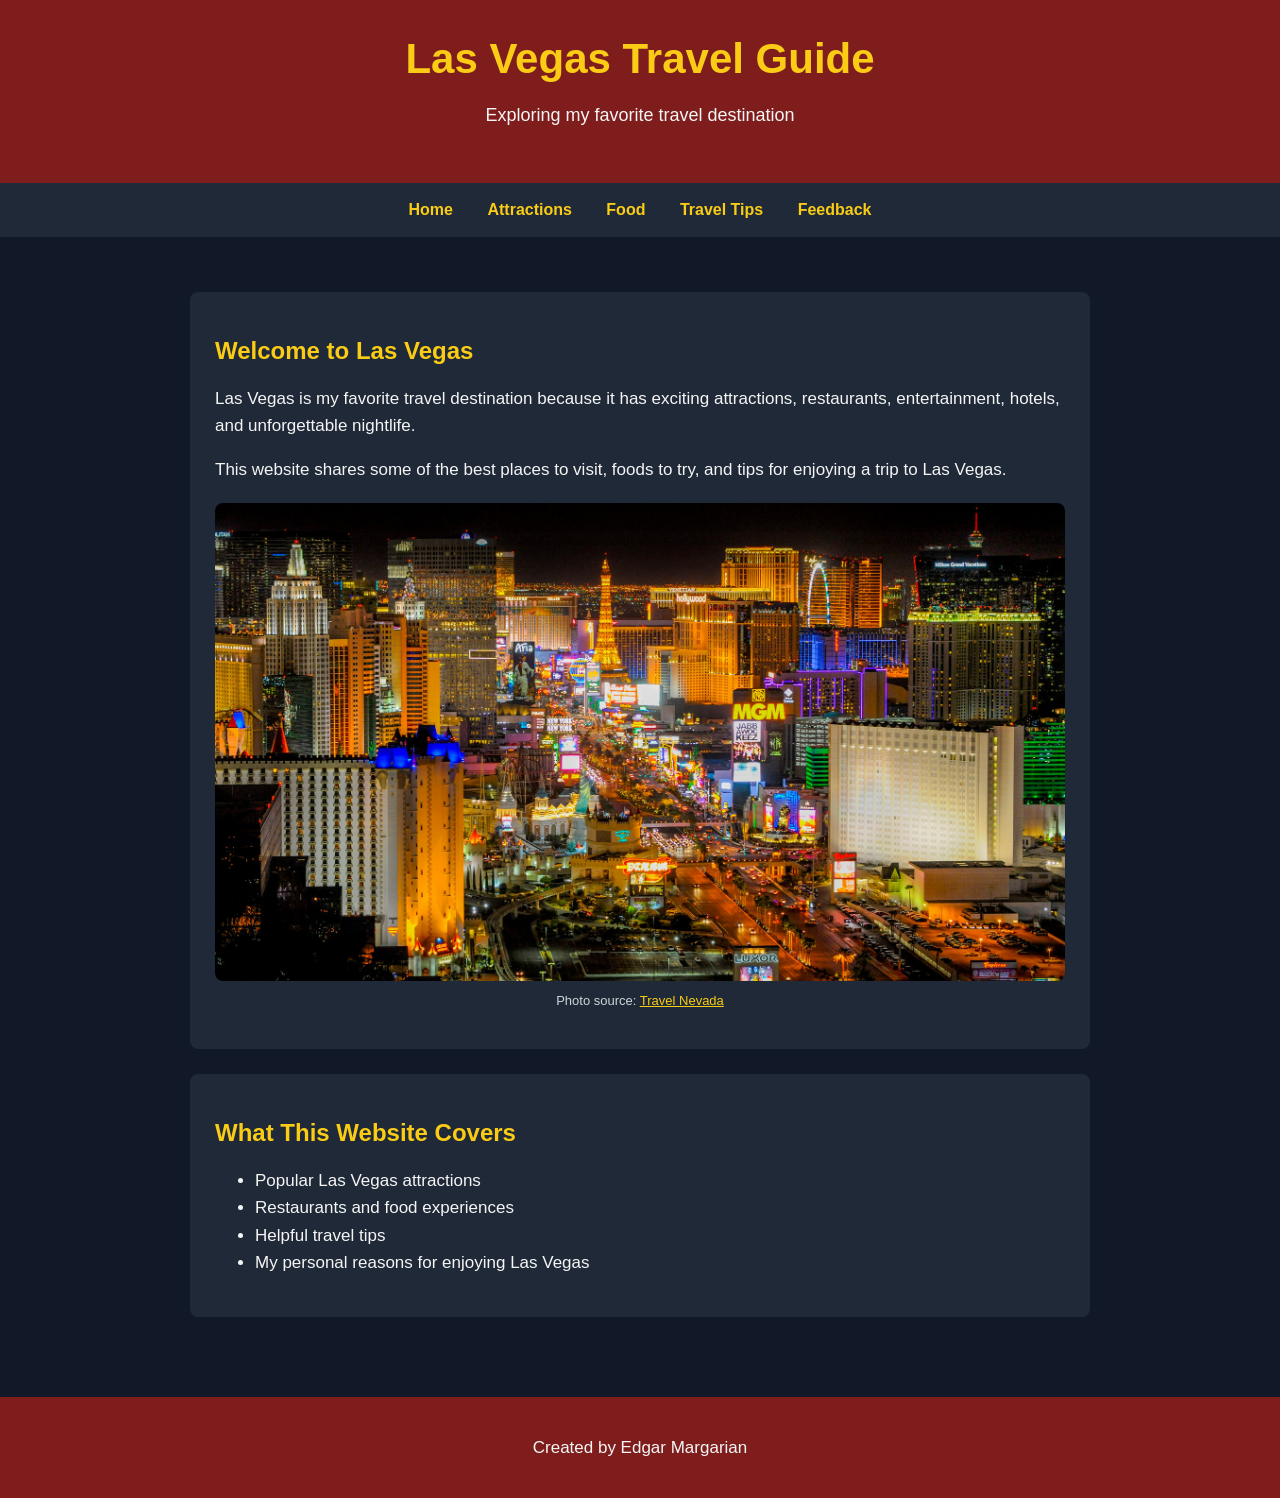
==== proj1/index.html @ 3da53ade "Add files via upload" ====
<!DOCTYPE html>
<html lang="en">

<head>
    <meta charset="UTF-8">
    <meta name="description" content="A personal website about Las Vegas">
    <title>Las Vegas Travel Guide</title>
    <link rel="stylesheet" href="style.css">
</head>

<body>

    <header>
        <h1>Las Vegas Travel Guide</h1>
        <p>Exploring my favorite travel destination</p>
    </header>

    <nav>
        <a href="index.html">Home</a>
        <a href="attractions.html">Attractions</a>
        <a href="food.html">Food</a>
        <a href="travel-tips.html">Travel Tips</a>
        <a href="feedback.html">Feedback</a>
    </nav>

    <main>
        <section>
            <h2>Welcome to Las Vegas</h2>

            <p>
                Las Vegas is my favorite travel destination because it has
                exciting attractions, restaurants, entertainment, hotels,
                and unforgettable nightlife.
            </p>

            <p>
                This website shares some of the best places to visit,
                foods to try, and tips for enjoying a trip to Las Vegas.
            </p>

            <img src="images/vegas_strip.jpg"
                 alt="The Las Vegas Strip at night">

            <p class="image-credit">
                Photo source:
                <a href="https://travelnevada.com/tours-cruises/las-vegas-strip-scenic-byway/"
                   target="_blank"
                   title="View the photo source">
                    Travel Nevada
                </a>
            </p>
        </section>

        <section>
            <h2>What This Website Covers</h2>

            <ul>
                <li>Popular Las Vegas attractions</li>
                <li>Restaurants and food experiences</li>
                <li>Helpful travel tips</li>
                <li>My personal reasons for enjoying Las Vegas</li>
            </ul>
        </section>
    </main>

    <footer>
        <p>Created by Edgar Margarian</p>
    </footer>

</body>

</html>
---- proj1/style.css ----
/* General page styling */
body {
    background-color: #111827;
    color: #f5f5f5;
    font-family: Arial, sans-serif;
    margin: 0;
}

/* Website heading area */
header {
    background-color: #7f1d1d;
    padding: 35px;
    text-align: center;
}

header h1 {
    color: #facc15;
    font-size: 42px;
    margin: 0;
}

header p {
    font-size: 18px;
}

/* Navigation menu */
nav {
    background-color: #1f2937;
    padding: 18px;
    text-align: center;
}

nav a {
    color: #facc15;
    margin: 0 15px;
    text-decoration: none;
    font-weight: bold;
}

nav a:hover {
    color: #ffffff;
    text-decoration: underline;
}

/* Main page content */
main {
    max-width: 900px;
    margin: 30px auto;
    padding: 25px;
}

section {
    background-color: #1f2937;
    margin-bottom: 25px;
    padding: 25px;
    border-radius: 8px;
}

h2 {
    color: #facc15;
}

p,
li {
    font-size: 17px;
    line-height: 1.6;
}

/* Website image */
main img {
    display: block;
    width: 100%;
    max-width: 850px;
    margin: 20px auto;
    border-radius: 8px;
}

/* Image credit */
.image-credit {
    color: #d1d5db;
    font-size: 13px;
    text-align: center;
    margin-top: -10px;
}

.image-credit a {
    color: #facc15;
}

/* Feedback form */
form {
    background-color: #374151;
    padding: 25px;
    border-radius: 8px;
}

label {
    display: block;
    margin-top: 15px;
    color: #facc15;
    font-weight: bold;
}

input,
textarea {
    box-sizing: border-box;
    display: block;
    width: 100%;
    max-width: 600px;
    margin-top: 6px;
    padding: 10px;
    border: 1px solid #9ca3af;
    border-radius: 4px;
    font-family: Arial, sans-serif;
    font-size: 16px;
}

textarea {
    resize: vertical;
}

button {
    background-color: #facc15;
    color: #111827;
    margin-top: 20px;
    padding: 12px 20px;
    border: none;
    border-radius: 4px;
    font-weight: bold;
    font-size: 16px;
    cursor: pointer;
}

button:hover {
    background-color: #ffffff;
}

/* Bottom of the page */
footer {
    background-color: #7f1d1d;
    padding: 20px;
    text-align: center;
}
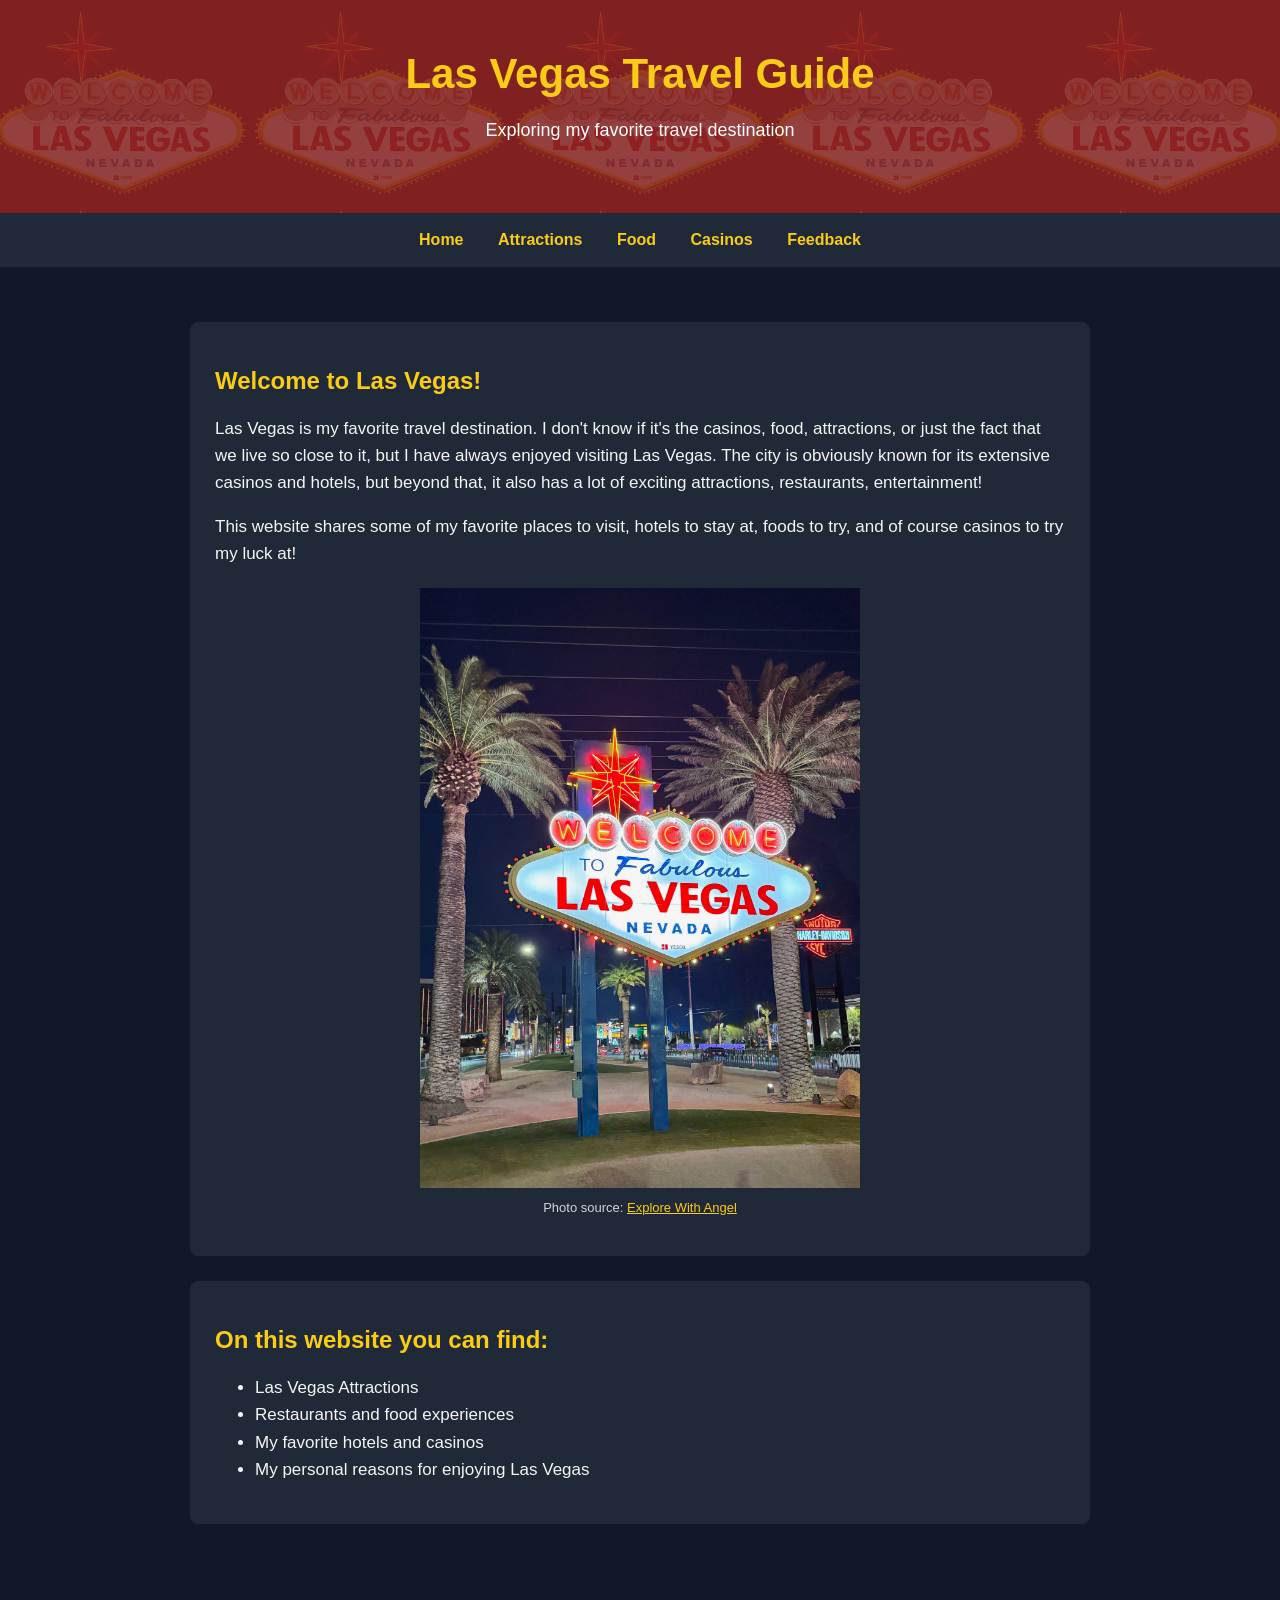
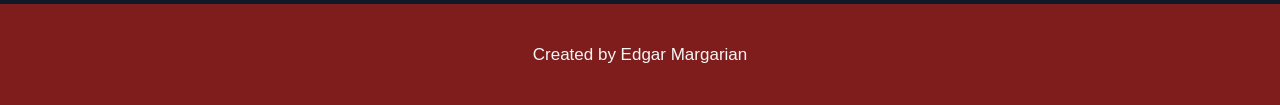
==== commit 1aad454d: "updated files" ====
--- a/proj1/index.html
+++ b/proj1/index.html
@@ -19,45 +19,48 @@
         <a href="index.html">Home</a>
         <a href="attractions.html">Attractions</a>
         <a href="food.html">Food</a>
-        <a href="travel-tips.html">Travel Tips</a>
+        <a href="casinos.html">Casinos</a>
         <a href="feedback.html">Feedback</a>
     </nav>
 
     <main>
         <section>
-            <h2>Welcome to Las Vegas</h2>
+            <h2>Welcome to Las Vegas!</h2>
 
             <p>
-                Las Vegas is my favorite travel destination because it has
-                exciting attractions, restaurants, entertainment, hotels,
-                and unforgettable nightlife.
+                Las Vegas is my favorite travel destination. I don't know if
+                it's the casinos, food, attractions, or just the fact that we
+                live so close to it, but I have always enjoyed visiting Las Vegas.
+                The city is obviously known for its extensive casinos and hotels,
+                but beyond that, it also has a lot of exciting attractions,
+                restaurants, entertainment!
             </p>
 
             <p>
-                This website shares some of the best places to visit,
-                foods to try, and tips for enjoying a trip to Las Vegas.
+                This website shares some of my favorite places to visit, hotels
+                to stay at, foods to try, and of course casinos to try my luck at!
             </p>
 
-            <img src="images/vegas_strip.jpg"
-                 alt="The Las Vegas Strip at night">
+            <img src="images/welcome.jpg"
+                 alt="The Welcome to Fabulous Las Vegas sign at night">
 
             <p class="image-credit">
                 Photo source:
-                <a href="https://travelnevada.com/tours-cruises/las-vegas-strip-scenic-byway/"
+                <a href="https://explorewithangel.com/viva-las-vegas-your-guide-to-the-city-of-lights-and-adventure/"
                    target="_blank"
                    title="View the photo source">
-                    Travel Nevada
+                    Explore With Angel
                 </a>
             </p>
         </section>
 
         <section>
-            <h2>What This Website Covers</h2>
+            <h2>On this website you can find:</h2>
 
             <ul>
-                <li>Popular Las Vegas attractions</li>
+                <li>Las Vegas Attractions</li>
                 <li>Restaurants and food experiences</li>
-                <li>Helpful travel tips</li>
+                <li>My favorite hotels and casinos</li>
                 <li>My personal reasons for enjoying Las Vegas</li>
             </ul>
         </section>
--- a/proj1/style.css
+++ b/proj1/style.css
@@ -6,11 +6,33 @@
     margin: 0;
 }
 
-/* Website heading area */
+/* Header with repeated faded Las Vegas sign background */
 header {
+    position: relative;
+    isolation: isolate;
+    overflow: hidden;
     background-color: #7f1d1d;
-    padding: 35px;
+    padding: 50px 35px;
     text-align: center;
+}
+
+header::before {
+    content: "";
+    position: absolute;
+    z-index: 0;
+    inset: 0;
+    background-image: url("images/las-vegas-sign.jpg");
+    background-repeat: repeat;
+    background-position: center;
+    background-size: 260px auto;
+    opacity: 0.22;
+    mix-blend-mode: screen;
+}
+
+header h1,
+header p {
+    position: relative;
+    z-index: 1;
 }
 
 header h1 {
@@ -20,6 +42,7 @@
 }
 
 header p {
+    color: #ffffff;
     font-size: 18px;
 }
 
@@ -66,16 +89,18 @@
     line-height: 1.6;
 }
 
-/* Website image */
+/* Website images */
 main img {
     display: block;
     width: 100%;
     max-width: 850px;
+    max-height: 600px;
+    object-fit: contain;
     margin: 20px auto;
     border-radius: 8px;
 }
 
-/* Image credit */
+/* Image credits */
 .image-credit {
     color: #d1d5db;
     font-size: 13px;
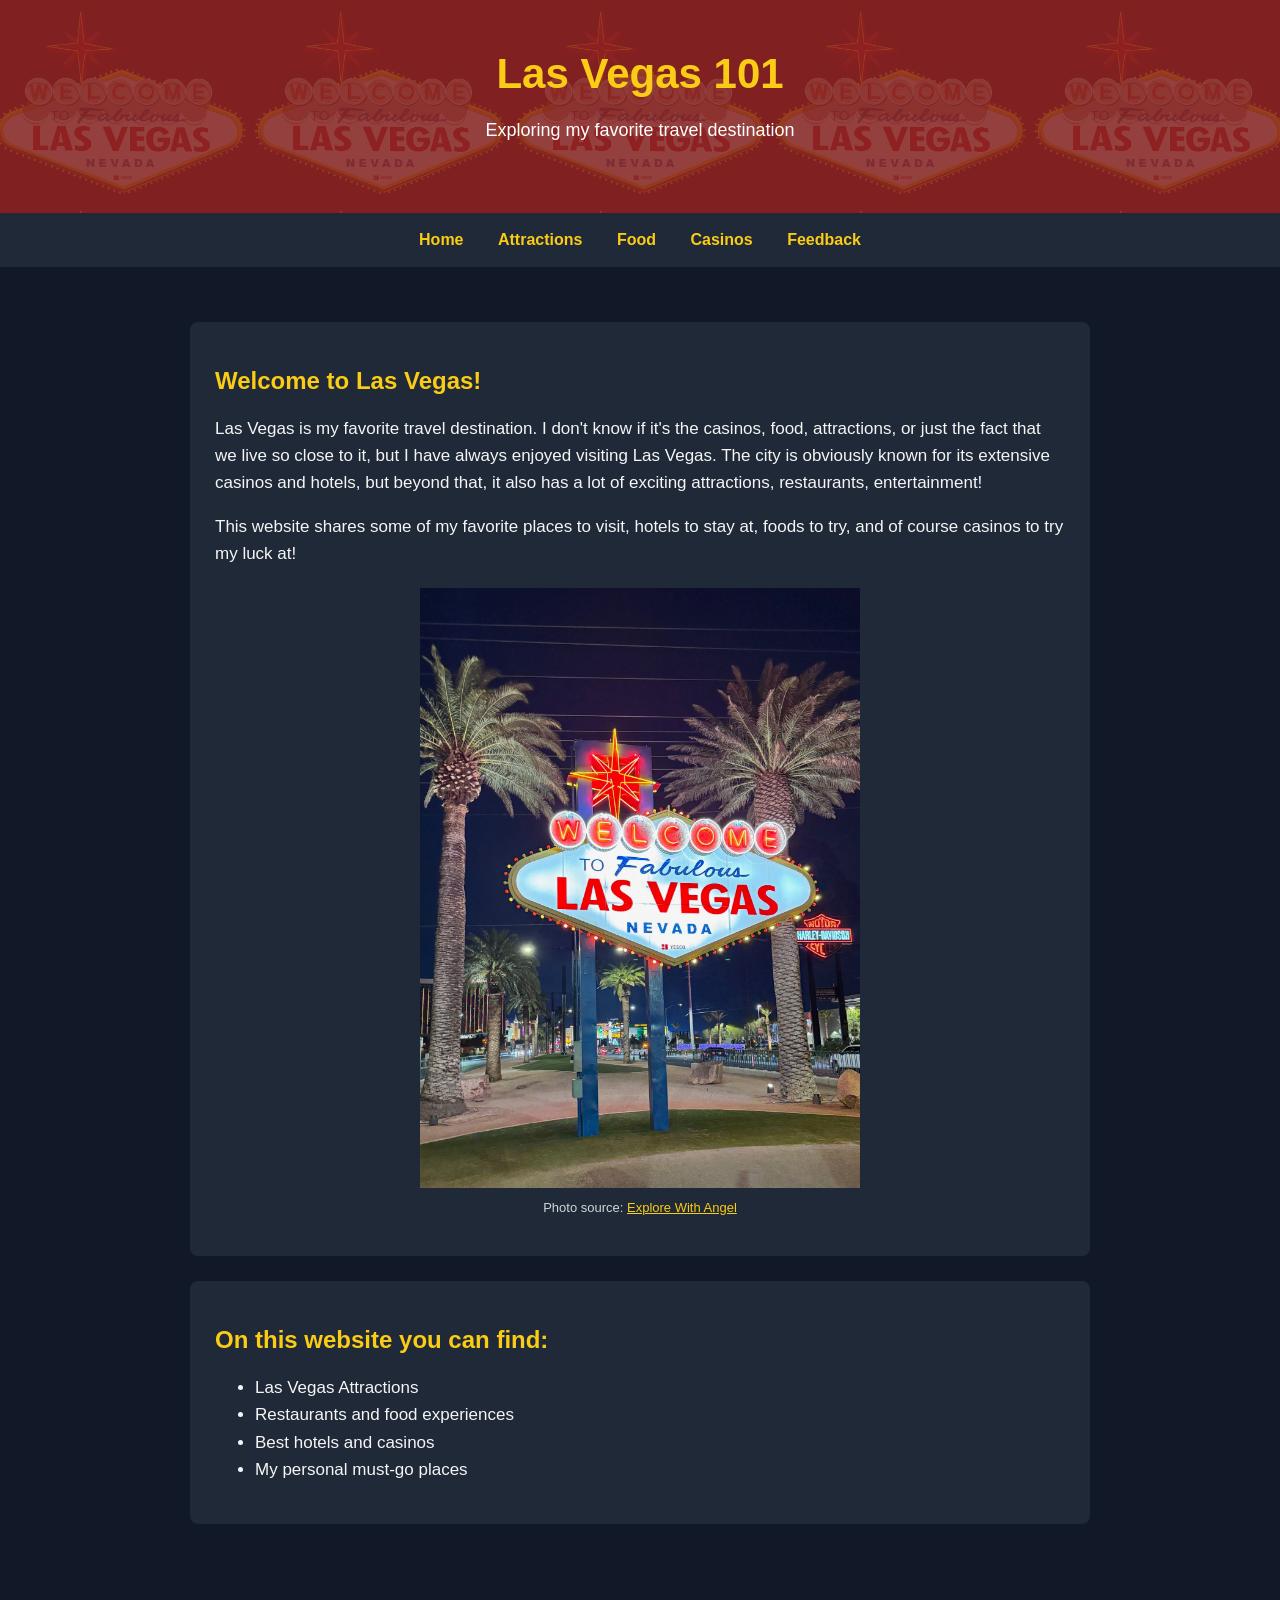
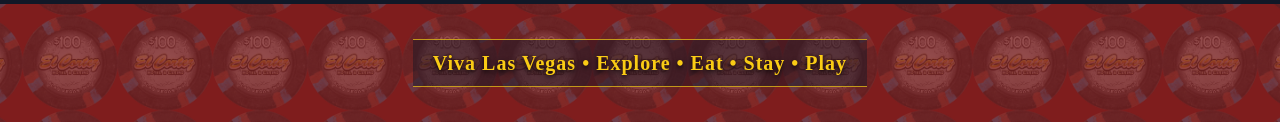
==== commit 6b03ba86: "Add files via upload" ====
--- a/proj1/index.html
+++ b/proj1/index.html
@@ -11,7 +11,7 @@
 <body>
 
     <header>
-        <h1>Las Vegas Travel Guide</h1>
+        <h1>Las Vegas 101</h1>
         <p>Exploring my favorite travel destination</p>
     </header>
 
@@ -60,14 +60,14 @@
             <ul>
                 <li>Las Vegas Attractions</li>
                 <li>Restaurants and food experiences</li>
-                <li>My favorite hotels and casinos</li>
-                <li>My personal reasons for enjoying Las Vegas</li>
+                <li>Best hotels and casinos</li>
+                <li>My personal must-go places</li>
             </ul>
         </section>
     </main>
 
     <footer>
-        <p>Created by Edgar Margarian</p>
+        <p>Viva Las Vegas &bull; Explore &bull; Eat &bull; Stay &bull; Play</p>
     </footer>
 
 </body>
--- a/proj1/style.css
+++ b/proj1/style.css
@@ -160,9 +160,42 @@
     background-color: #ffffff;
 }
 
-/* Bottom of the page */
+/* Footer with repeated poker chip background */
 footer {
+    position: relative;
+    isolation: isolate;
+    overflow: hidden;
     background-color: #7f1d1d;
-    padding: 20px;
-    text-align: center;
+    padding: 35px 20px;
+    text-align: center;
+}
+
+footer::before {
+    content: "";
+    position: absolute;
+    z-index: 0;
+    inset: 0;
+    background-image: url("images/chip.png");
+    background-repeat: repeat;
+    background-position: center;
+    background-size: 95px auto;
+    opacity: 0.28;
+}
+
+/* Styled footer text */
+footer p {
+    position: relative;
+    z-index: 1;
+    display: inline-block;
+    margin: 0;
+    padding: 7px 20px;
+    color: #facc15;
+    font-family: Georgia, "Times New Roman", serif;
+    font-size: 20px;
+    font-weight: bold;
+    letter-spacing: 1px;
+    text-shadow: 0 2px 5px rgba(0, 0, 0, 0.9);
+    background-color: rgba(17, 24, 39, 0.45);
+    border-top: 1px solid rgba(250, 204, 21, 0.7);
+    border-bottom: 1px solid rgba(250, 204, 21, 0.7);
 }
